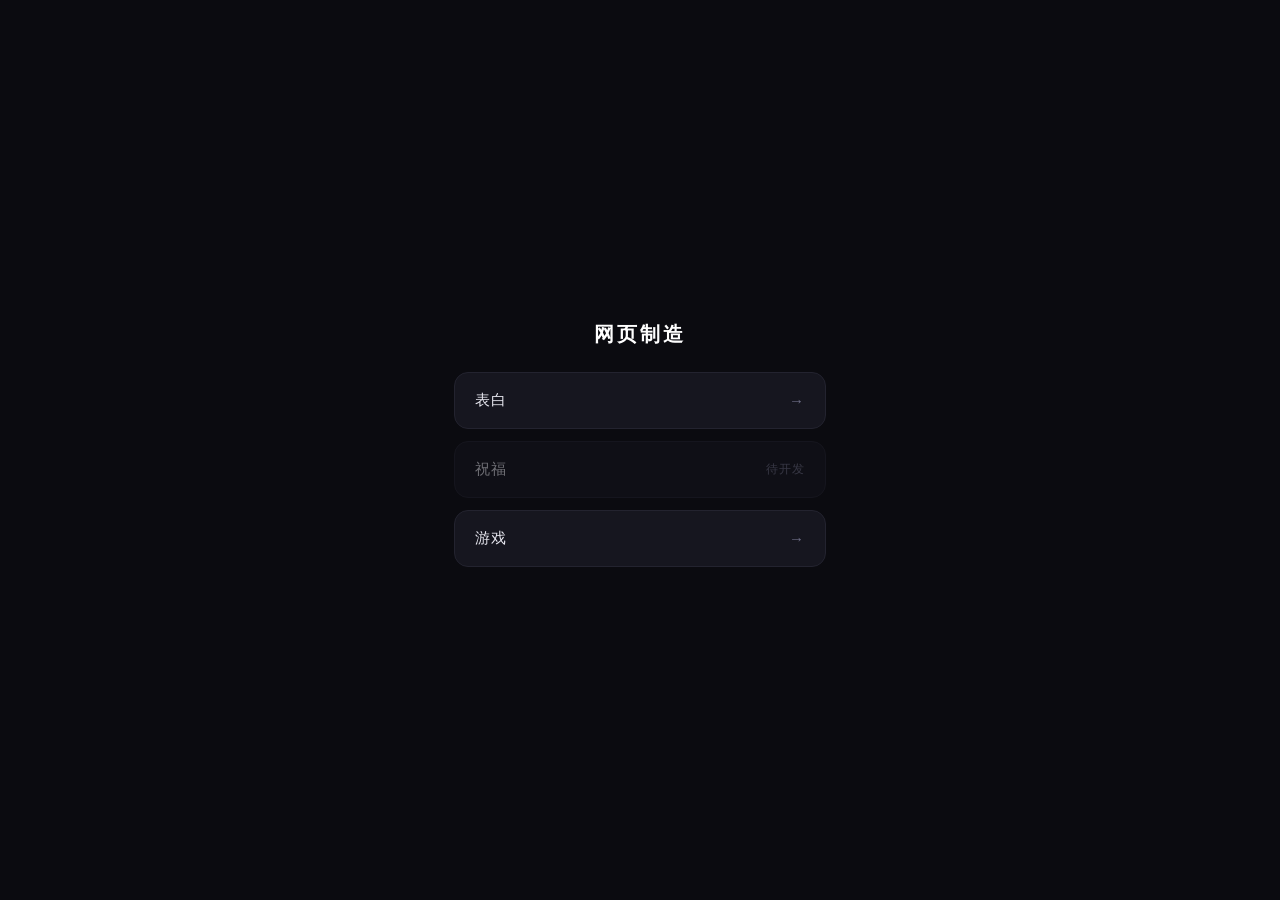
==== index.html @ 00eaf53f "首次上传：入口页 + 表白 + 扫雷 + 项目文档" ====
<!DOCTYPE html>
<html lang="zh-CN">
<head>
<meta charset="UTF-8">
<meta name="viewport" content="width=device-width, initial-scale=1, maximum-scale=1, user-scalable=no, viewport-fit=cover">
<meta name="theme-color" content="#0b0b10">
<title>网页制造</title>
<style>
  * { margin: 0; padding: 0; box-sizing: border-box; }
  html, body {
    width: 100%;
    height: 100%;
    overflow: hidden;
    background: #0b0b10;
  }
  body {
    display: flex;
    align-items: center;
    justify-content: center;
    color: #e8e8f0;
    font-family: -apple-system, BlinkMacSystemFont, "PingFang SC", "Microsoft YaHei", sans-serif;
    -webkit-tap-highlight-color: transparent;
  }
  #view {
    position: fixed;
    top: 0;
    left: 0;
    width: 100%;
    height: 100%;
    border: 0;
    display: none;
    background: #05000c;
  }
  .menu {
    display: none;
    width: 100%;
    max-width: 420px;
    padding: 24px;
  }
  .menu h1 {
    margin-bottom: 24px;
    font-size: 20px;
    font-weight: 600;
    letter-spacing: 3px;
    text-align: center;
    color: #ffffff;
  }
  .menu a {
    display: flex;
    align-items: center;
    justify-content: space-between;
    margin-bottom: 12px;
    padding: 18px 20px;
    border: 1px solid #23232f;
    border-radius: 14px;
    background: #16161f;
    color: #e8e8f0;
    font-size: 15px;
    letter-spacing: 1px;
    text-decoration: none;
  }
  .menu a::after {
    content: '→';
    color: #6d6d85;
  }
  .menu a:active { background: #1e1e2a; }
  .menu a.pending {
    opacity: .45;
    pointer-events: none;
  }
  .menu a.pending::after {
    content: '待开发';
    font-size: 12px;
  }
</style>
</head>
<body>
<iframe id="view" allow="autoplay" scrolling="no"></iframe>
<div class="menu" id="menu">
  <h1>网页制造</h1>
  <div id="list"></div>
</div>
<script>
(function () {
  'use strict';

  var MODULES = [
    { id: 'love', name: '表白', path: '表白/index.html', ready: true },
    { id: 'wish', name: '祝福', path: '祝福/index.html', ready: false },
    { id: 'game', name: '游戏', path: '游戏/index.html', ready: true }
  ];

  var id = new URLSearchParams(window.location.search).get('m');
  var view = document.getElementById('view');
  var menu = document.getElementById('menu');
  var list = document.getElementById('list');
  var current = null;
  var i;

  for (i = 0; i < MODULES.length; i++) {
    if (MODULES[i].id === id) current = MODULES[i];
  }

  if (current && current.ready) {
    document.title = current.name;
    view.src = current.path;
    view.style.display = 'block';
    return;
  }

  menu.style.display = 'block';
  for (i = 0; i < MODULES.length; i++) {
    var item = MODULES[i];
    var a = document.createElement('a');
    a.textContent = item.name;
    if (item.ready) {
      a.href = '?m=' + item.id;
    } else {
      a.className = 'pending';
    }
    list.appendChild(a);
  }
})();
</script>
</body>
</html>
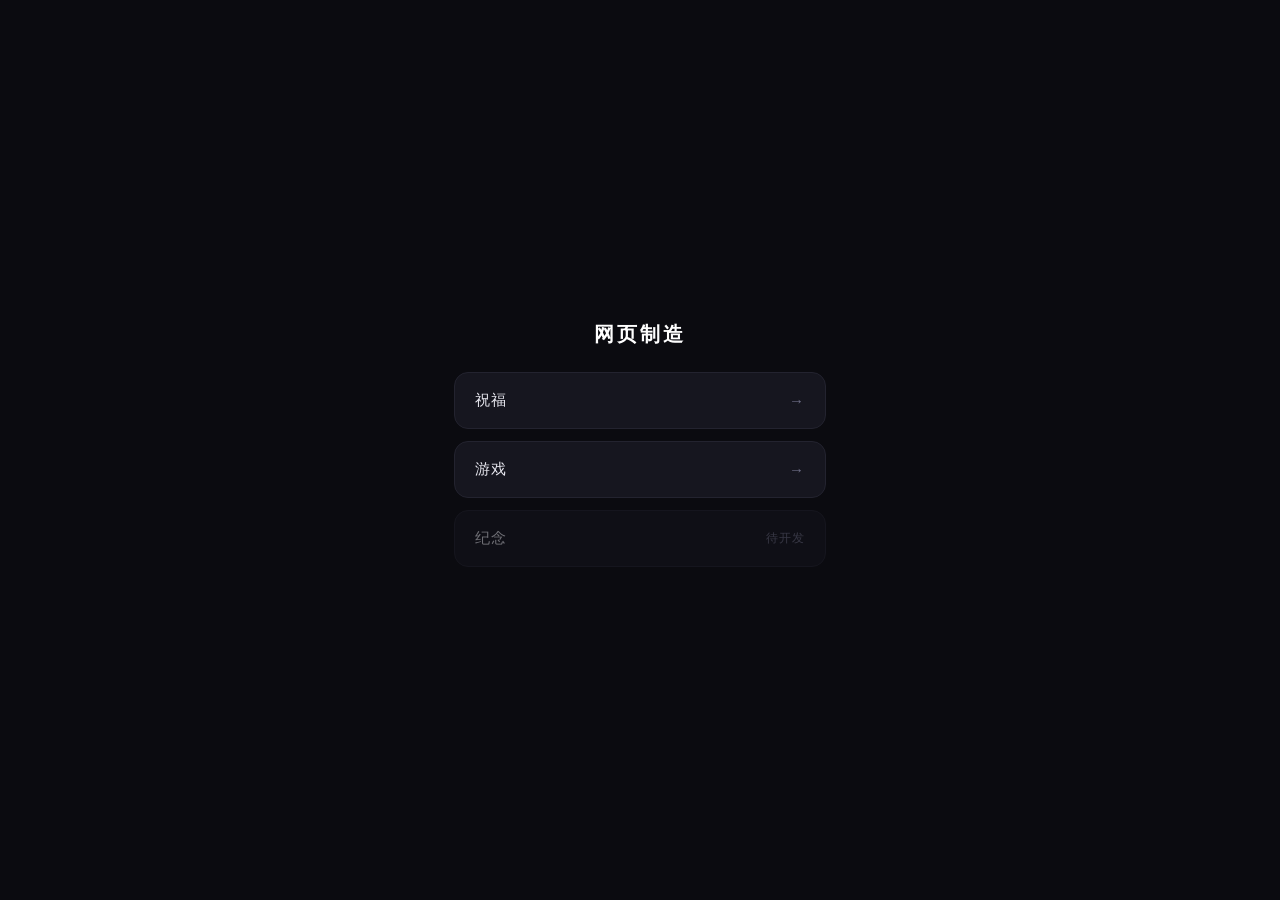
==== commit 9f8c58bc: "架构重构：大模块+子项目两层路由（表白并入祝福、游戏内分扫雷），子页加返回按钮，修复 iframe 历史条目与跨层导航 bug" ====
--- a/index.html
+++ b/index.html
@@ -85,30 +85,16 @@
   'use strict';
 
   var MODULES = [
-    { id: 'love', name: '表白', path: '表白/index.html', ready: true },
-    { id: 'wish', name: '祝福', path: '祝福/index.html', ready: false },
-    { id: 'game', name: '游戏', path: '游戏/index.html', ready: true }
+    { id: 'wish', name: '祝福', path: '祝福/index.html', ready: true },
+    { id: 'game', name: '游戏', path: '游戏/index.html', ready: true },
+    { id: 'mem', name: '纪念', path: '纪念/index.html', ready: false }
   ];
 
-  var id = new URLSearchParams(window.location.search).get('m');
   var view = document.getElementById('view');
   var menu = document.getElementById('menu');
   var list = document.getElementById('list');
-  var current = null;
   var i;
 
-  for (i = 0; i < MODULES.length; i++) {
-    if (MODULES[i].id === id) current = MODULES[i];
-  }
-
-  if (current && current.ready) {
-    document.title = current.name;
-    view.src = current.path;
-    view.style.display = 'block';
-    return;
-  }
-
-  menu.style.display = 'block';
   for (i = 0; i < MODULES.length; i++) {
     var item = MODULES[i];
     var a = document.createElement('a');
@@ -120,7 +106,63 @@
     }
     list.appendChild(a);
   }
+
+  /* iframe 导航用 location.replace()，避免产生多余历史条目
+     （否则浏览器返回键要按两次：先退 iframe 再退根地址） */
+  function loadView(url) {
+    try {
+      if (url) {
+        view.contentWindow.location.replace(url);
+        view.style.display = 'block';
+      } else {
+        view.contentWindow.location.replace('about:blank');
+        view.style.display = 'none';
+      }
+    } catch (e) {
+      if (url) view.src = url;
+      else view.removeAttribute('src');
+      view.style.display = url ? 'block' : 'none';
+    }
+  }
+
+  function route() {
+    var sp = new URLSearchParams(window.location.search);
+    var m = sp.get('m');
+    var p = sp.get('p');
+    var current = null;
+
+    for (var j = 0; j < MODULES.length; j++) {
+      if (MODULES[j].id === m) current = MODULES[j];
+    }
+
+    if (current && current.ready) {
+      document.title = current.name;
+      menu.style.display = 'none';
+      loadView(current.path + (p ? ('?p=' + encodeURIComponent(p)) : ''));
+    } else {
+      document.title = '网页制造';
+      loadView(null);
+      menu.style.display = 'block';
+    }
+  }
+
+  /* 供子页面调用（跨 iframe 层级，统一走 postMessage） */
+  window.addEventListener('message', function (e) {
+    if (e.origin !== window.location.origin) return;
+    if (e.data && typeof e.data.nav === 'string') {
+      window.__nav(e.data.nav);
+    }
+  });
+
+  /* 直调入口（同层 iframe 可用） */
+  window.__nav = function (query) {
+    window.history.pushState(null, '', window.location.pathname + (query || ''));
+    route();
+  };
+
+  window.addEventListener('popstate', route);
+  route();
 })();
 </script>
 </body>
-</html>+</html>
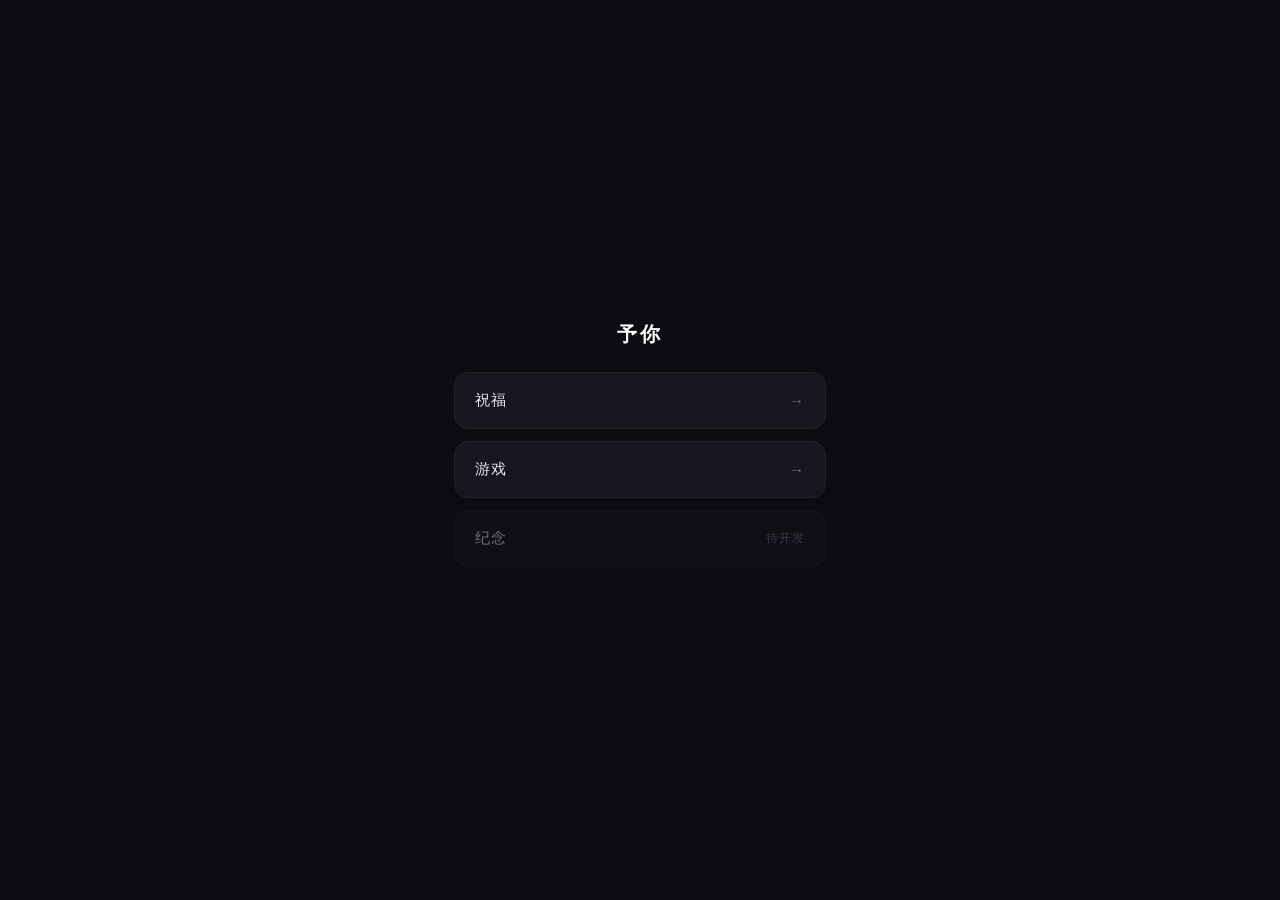
==== commit 3dba6811: "站名改为「予你」：根页面 title/h1/document.title 更新，文档同步新名与 yunni 地址" ====
--- a/index.html
+++ b/index.html
@@ -4,7 +4,7 @@
 <meta charset="UTF-8">
 <meta name="viewport" content="width=device-width, initial-scale=1, maximum-scale=1, user-scalable=no, viewport-fit=cover">
 <meta name="theme-color" content="#0b0b10">
-<title>网页制造</title>
+<title>予你</title>
 <style>
   * { margin: 0; padding: 0; box-sizing: border-box; }
   html, body {
@@ -77,7 +77,7 @@
 <body>
 <iframe id="view" allow="autoplay" scrolling="no"></iframe>
 <div class="menu" id="menu">
-  <h1>网页制造</h1>
+  <h1>予你</h1>
   <div id="list"></div>
 </div>
 <script>
@@ -93,6 +93,7 @@
   var view = document.getElementById('view');
   var menu = document.getElementById('menu');
   var list = document.getElementById('list');
+  var initialP = new URLSearchParams(window.location.search).get('p');
   var i;
 
   for (i = 0; i < MODULES.length; i++) {
@@ -138,9 +139,12 @@
     if (current && current.ready) {
       document.title = current.name;
       menu.style.display = 'none';
-      loadView(current.path + (p ? ('?p=' + encodeURIComponent(p)) : ''));
+      /* 初始 URL 就带 p = 分享直达链接，透传 direct 让子页面隐藏返回按钮（封闭体验）；
+         从菜单点进来的 p 与初始不同（或初始无 p），保持可返回 */
+      var direct = initialP && p === initialP;
+      loadView(current.path + (p ? ('?p=' + encodeURIComponent(p)) : '') + (direct ? '&direct=1' : ''));
     } else {
-      document.title = '网页制造';
+      document.title = '予你';
       loadView(null);
       menu.style.display = 'block';
     }
